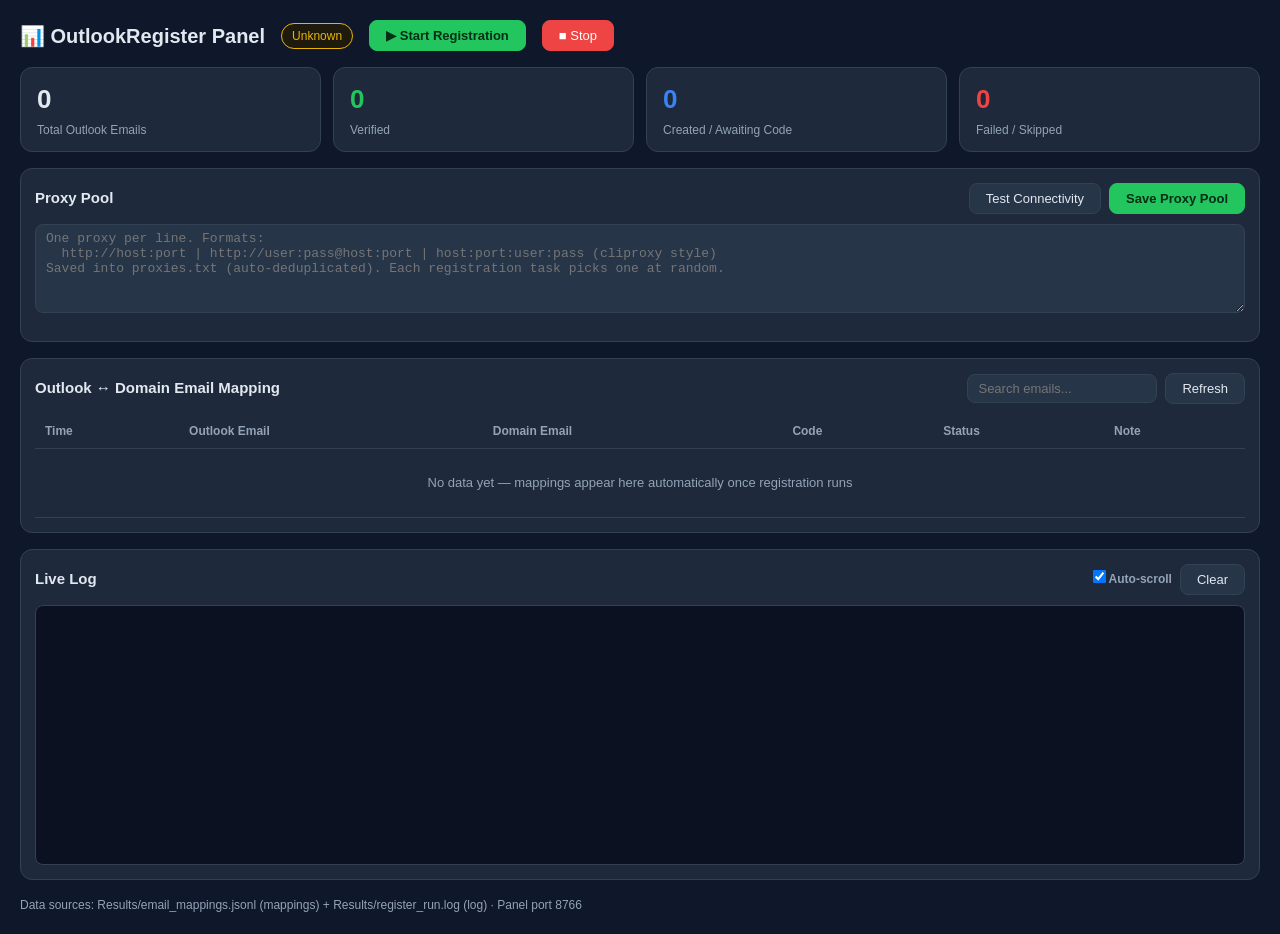
==== outlook-register/OutlookRegister-main/static/dashboard.html @ f0a1dbc1 "Add domain-mail recovery email flow, proxy pool forwarder and web dashboard - recovery_email.py: Out" ====
<!DOCTYPE html>
<html lang="en">
<head>
<meta charset="UTF-8">
<meta name="viewport" content="width=device-width, initial-scale=1.0">
<title>OutlookRegister Panel</title>
<style>
  :root {
    --bg: #0f172a; --panel: #1e293b; --panel2: #273549;
    --border: #334155; --text: #e2e8f0; --muted: #94a3b8;
    --green: #22c55e; --blue: #3b82f6; --yellow: #eab308;
    --red: #ef4444; --gray: #64748b;
  }
  * { box-sizing: border-box; margin: 0; padding: 0; }
  body { background: var(--bg); color: var(--text); font: 14px/1.5 "Segoe UI", "Microsoft YaHei", sans-serif; padding: 20px; }
  header { display: flex; align-items: center; gap: 16px; flex-wrap: wrap; margin-bottom: 16px; }
  h1 { font-size: 20px; }
  .badge { padding: 3px 10px; border-radius: 999px; font-size: 12px; }
  .badge.run { background: #052e16; color: var(--green); border: 1px solid var(--green); }
  .badge.stop { background: #1e1b0d; color: var(--yellow); border: 1px solid var(--yellow); }
  .cfg { color: var(--muted); font-size: 12px; }
  .btn { padding: 7px 16px; border-radius: 8px; border: 1px solid var(--border);
         background: var(--panel2); color: var(--text); cursor: pointer; font-size: 13px; }
  .btn:hover { background: #334155; }
  .btn.primary { background: var(--green); color: #052e16; border-color: var(--green); font-weight: 600; }
  .btn.danger { background: var(--red); color: #fff; border-color: var(--red); }
  .btn:disabled { opacity: 0.6; cursor: wait; }
  .cards { display: grid; grid-template-columns: repeat(auto-fit, minmax(130px, 1fr)); gap: 12px; margin-bottom: 16px; }
  .card { background: var(--panel); border: 1px solid var(--border); border-radius: 12px; padding: 12px 16px; }
  .card .num { font-size: 26px; font-weight: 700; }
  .card .lbl { color: var(--muted); font-size: 12px; margin-top: 2px; }
  .card.verified .num { color: var(--green); }
  .card.waiting .num { color: var(--blue); }
  .card.failed .num { color: var(--red); }
  .panel { background: var(--panel); border: 1px solid var(--border); border-radius: 12px; padding: 14px; margin-bottom: 16px; }
  .panel h2 { font-size: 15px; margin-bottom: 10px; display: flex; justify-content: space-between; align-items: center; }
  .toolbar { display: flex; gap: 8px; align-items: center; }
  input[type=text], textarea { background: var(--panel2); border: 1px solid var(--border); color: var(--text);
                               border-radius: 8px; padding: 6px 10px; font-size: 13px; }
  textarea { width: 100%; resize: vertical; font-family: Consolas, monospace; }
  table { width: 100%; border-collapse: collapse; }
  th, td { text-align: left; padding: 8px 10px; border-bottom: 1px solid var(--border); font-size: 13px; }
  th { color: var(--muted); font-weight: 600; font-size: 12px; }
  tr:hover td { background: var(--panel2); }
  .code { font-family: Consolas, monospace; background: #0f172a; padding: 2px 8px; border-radius: 6px; color: var(--yellow); }
  .copy { cursor: pointer; color: var(--blue); margin-left: 6px; font-size: 12px; }
  .st { padding: 2px 8px; border-radius: 999px; font-size: 12px; }
  .st-created { background: #1e293b; color: var(--muted); border: 1px solid var(--gray); }
  .st-code_received { background: #172554; color: var(--blue); border: 1px solid var(--blue); }
  .st-verified { background: #052e16; color: var(--green); border: 1px solid var(--green); }
  .st-skipped { background: #1e1b0d; color: var(--yellow); border: 1px solid var(--yellow); }
  .st-failed { background: #2a0a0a; color: var(--red); border: 1px solid var(--red); }
  .empty { color: var(--muted); text-align: center; padding: 24px; }
  #log { height: 260px; overflow-y: auto; background: #0b1120; border: 1px solid var(--border);
         border-radius: 8px; padding: 10px; font: 12px/1.6 Consolas, monospace; white-space: pre-wrap; word-break: break-all; }
  #log .t { color: var(--muted); }
  .log-ctrl { display: flex; gap: 8px; align-items: center; color: var(--muted); font-size: 12px; }
  footer { color: var(--muted); font-size: 12px; margin-top: 8px; }
</style>
</head>
<body>

<header>
  <h1>📊 OutlookRegister Panel</h1>
  <span id="runBadge" class="badge stop">Unknown</span>
  <button id="btnStart" class="btn primary">▶ Start Registration</button>
  <button id="btnStop" class="btn danger">■ Stop</button>
  <span class="cfg" id="cfgLine"></span>
</header>

<div class="cards">
  <div class="card"><div class="num" id="cOutlook">0</div><div class="lbl">Total Outlook Emails</div></div>
  <div class="card verified"><div class="num" id="cVerified">0</div><div class="lbl">Verified</div></div>
  <div class="card waiting"><div class="num" id="cWaiting">0</div><div class="lbl">Created / Awaiting Code</div></div>
  <div class="card failed"><div class="num" id="cFailed">0</div><div class="lbl">Failed / Skipped</div></div>
</div>

<div class="panel">
  <h2>
    <span>Proxy Pool</span>
    <span class="toolbar">
      <button class="btn" id="btnProxyTest">Test Connectivity</button>
      <button class="btn primary" id="btnProxySave">Save Proxy Pool</button>
    </span>
  </h2>
  <textarea id="proxyText" rows="5" spellcheck="false"
    placeholder="One proxy per line. Formats:&#10;  http://host:port | http://user:pass@host:port | host:port:user:pass (cliproxy style)&#10;Saved into proxies.txt (auto-deduplicated). Each registration task picks one at random."></textarea>
  <div class="cfg" id="proxyStatus" style="margin-top:8px"></div>
  <div id="proxyResult" style="margin-top:8px; font-size:13px"></div>
</div>

<div class="panel">
  <h2>
    <span>Outlook ↔ Domain Email Mapping</span>
    <span class="toolbar">
      <input type="text" id="search" placeholder="Search emails...">
      <button class="btn" id="btnRefresh">Refresh</button>
    </span>
  </h2>
  <div style="overflow-x:auto">
  <table id="mapTable">
    <thead><tr>
      <th>Time</th><th>Outlook Email</th><th>Domain Email</th><th>Code</th><th>Status</th><th>Note</th>
    </tr></thead>
    <tbody id="mapBody"><tr><td colspan="6" class="empty">No data yet — mappings appear here automatically once registration runs</td></tr></tbody>
  </table>
  </div>
</div>

<div class="panel">
  <h2>
    <span>Live Log</span>
    <span class="log-ctrl">
      <label><input type="checkbox" id="autoScroll" checked> Auto-scroll</label>
      <button class="btn" id="btnClearLog">Clear</button>
    </span>
  </h2>
  <div id="log"></div>
</div>

<footer>Data sources: Results/email_mappings.jsonl (mappings) + Results/register_run.log (log) · Panel port 8766</footer>

<script>
const $ = id => document.getElementById(id);
let logSize = 0, allRows = [];

function esc(s) {
  return String(s == null ? "" : s).replace(/[&<>"']/g, c =>
    ({ "&": "&amp;", "<": "&lt;", ">": "&gt;", '"': "&quot;", "'": "&#39;" }[c]));
}

async function fetchJSON(url, opts) {
  try {
    const r = await fetch(url, opts);
    return await r.json();
  } catch (e) { return null; }
}

function statusClass(s) { return "st-" + (s || ""); }

function renderRows(rows) {
  const body = $("mapBody");
  const q = $("search").value.trim().toLowerCase();
  const filtered = q ? rows.filter(r =>
    (r.outlook_email || "").toLowerCase().includes(q) ||
    (r.domain_email || "").toLowerCase().includes(q)) : rows;
  if (!filtered.length) {
    body.innerHTML = '<tr><td colspan="6" class="empty">' + (q ? "No matching records" : "No data yet") + "</td></tr>";
    return;
  }
  body.innerHTML = filtered.map(r => `
    <tr>
      <td>${esc(r.time_str)}</td>
      <td>${esc(r.outlook_email)}</td>
      <td>${esc(r.domain_email)}</td>
      <td>${r.code ? `<span class="code">${esc(r.code)}</span><span class="copy" onclick="copyCode('${esc(r.code)}', this)">Copy</span>` : "-"}</td>
      <td><span class="st ${statusClass(r.status)}">${esc(r.status_label || r.status)}</span></td>
      <td>${esc(r.note)}</td>
    </tr>`).join("");
}

async function loadMappings() {
  const data = await fetchJSON("/api/mappings");
  if (!data || !data.ok) return;
  allRows = data.items || [];
  renderRows(allRows);
}

async function loadStats() {
  const data = await fetchJSON("/api/stats");
  if (!data || !data.ok) return;
  const by = data.by_status || {};
  $("cOutlook").textContent = data.outlook_total || 0;
  $("cVerified").textContent = data.verified || 0;
  $("cWaiting").textContent = (by.created || 0) + (by.code_received || 0);
  $("cFailed").textContent = (by.failed || 0) + (by.skipped || 0);
  const run = data.run || {};
  const badge = $("runBadge");
  if (run.running) { badge.className = "badge run"; badge.textContent = "● Running (PID " + run.pid + ")"; }
  else { badge.className = "badge stop"; badge.textContent = "○ Stopped"; }
  const c = data.config || {};
  $("cfgLine").textContent = c.api_base ? `Mail service: ${c.api_base} · Domain ${c.domain} · Proxy pool ${c.proxy_count || 0}${c.recovery_enabled ? "" : " · Recovery email disabled"}` : "Domain mail service not configured";
}

async function loadLog() {
  const data = await fetchJSON("/api/log?since=" + logSize);
  if (!data || !data.ok) return;
  logSize = data.size || 0;
  if (!data.lines || !data.lines.length) return;
  const box = $("log");
  const now = new Date().toTimeString().slice(0, 8);
  const auto = $("autoScroll").checked;
  for (const ln of data.lines) {
    const div = document.createElement("div");
    div.innerHTML = `<span class="t">[${now}]</span> ${esc(ln)}`;
    box.appendChild(div);
  }
  while (box.children.length > 1000) box.removeChild(box.firstChild);
  if (auto) box.scrollTop = box.scrollHeight;
}

function copyCode(code, el) {
  navigator.clipboard.writeText(code).then(() => {
    el.textContent = "Copied";
    setTimeout(() => el.textContent = "Copy", 1500);
  }).catch(() => {});
}

// ── Proxy pool ──
async function loadProxies() {
  const d = await fetchJSON("/api/proxies");
  if (!d || !d.ok) return;
  $("proxyText").value = (d.txt || []).join("\n");
  const extra = [];
  if (d.cfg && d.cfg.length) extra.push("config.json proxies (read-only): " + d.cfg.join(" "));
  if (d.single) extra.push("Single-proxy fallback: " + d.single);
  $("proxyStatus").textContent = extra.length ? extra.join(" · ") : "Proxy pool is empty (will fall back to the single proxy in config.json)";
  $("proxyResult").innerHTML = "";
}
$("btnProxySave").onclick = async () => {
  const r = await fetchJSON("/api/proxies", {
    method: "POST",
    headers: { "Content-Type": "application/json" },
    body: JSON.stringify({ text: $("proxyText").value }),
  });
  $("proxyStatus").textContent = r && r.ok ? `Saved ${r.count} proxies to proxies.txt` : "Save failed";
  if (r && r.ok) loadProxies();
};
$("btnProxyTest").onclick = async () => {
  const btn = $("btnProxyTest");
  btn.disabled = true;
  btn.textContent = "Testing...";
  const r = await fetchJSON("/api/proxies/test", {
    method: "POST",
    headers: { "Content-Type": "application/json" },
    body: JSON.stringify({ text: $("proxyText").value }),
  });
  btn.disabled = false;
  btn.textContent = "Test Connectivity";
  if (!r || !r.ok) { $("proxyResult").innerHTML = "Test failed"; return; }
  $("proxyResult").innerHTML = (r.results || []).map(x => {
    const tag = x.ok
      ? '<span style="color:var(--green)">✅ OK · egress ' + esc(x.ip) + "</span>"
      : '<span style="color:var(--red)">❌ Unreachable</span>' + (x.error ? ' <span class="cfg">' + esc(x.error) + "</span>" : "");
    return '<div style="padding:2px 0">' + esc(x.proxy) + " → " + tag + "</div>";
  }).join("") || '<span class="cfg">(nothing to test)</span>';
};

$("btnStart").onclick = async () => {
  const r = await fetchJSON("/api/run/start", { method: "POST" });
  if (!r || !r.ok) alert(r && r.message || "Failed to start");
};
$("btnStop").onclick = async () => { await fetchJSON("/api/run/stop", { method: "POST" }); };
$("btnRefresh").onclick = loadMappings;
$("search").oninput = () => renderRows(allRows);
$("btnClearLog").onclick = () => { $("log").innerHTML = ""; logSize = 0; };

setInterval(loadMappings, 3000);
setInterval(loadStats, 3000);
setInterval(loadLog, 2000);
loadMappings(); loadStats(); loadLog(); loadProxies();
</script>
</body>
</html>
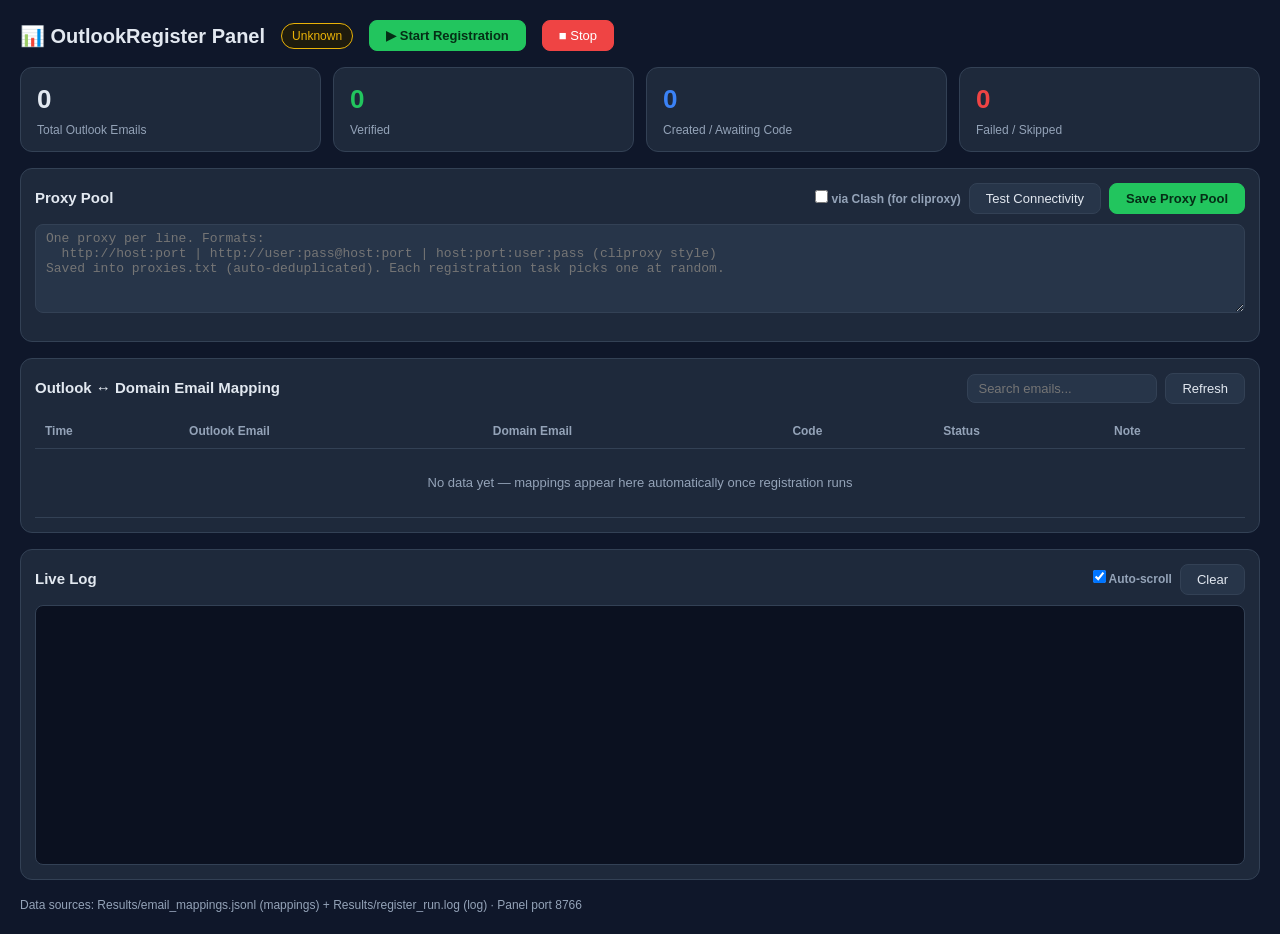
==== commit 918f15cc: "Add via-Clash mode for cliproxy-style proxies (source-IP blocked) - pool_forwarder: --via-clash tunn" ====
--- a/outlook-register/OutlookRegister-main/static/dashboard.html
+++ b/outlook-register/OutlookRegister-main/static/dashboard.html
@@ -79,6 +79,7 @@
   <h2>
     <span>Proxy Pool</span>
     <span class="toolbar">
+      <label class="cfg"><input type="checkbox" id="proxyViaClash"> via Clash (for cliproxy)</label>
       <button class="btn" id="btnProxyTest">Test Connectivity</button>
       <button class="btn primary" id="btnProxySave">Save Proxy Pool</button>
     </span>
@@ -233,7 +234,7 @@
   const r = await fetchJSON("/api/proxies/test", {
     method: "POST",
     headers: { "Content-Type": "application/json" },
-    body: JSON.stringify({ text: $("proxyText").value }),
+    body: JSON.stringify({ text: $("proxyText").value, via_clash: $("proxyViaClash").checked }),
   });
   btn.disabled = false;
   btn.textContent = "Test Connectivity";
